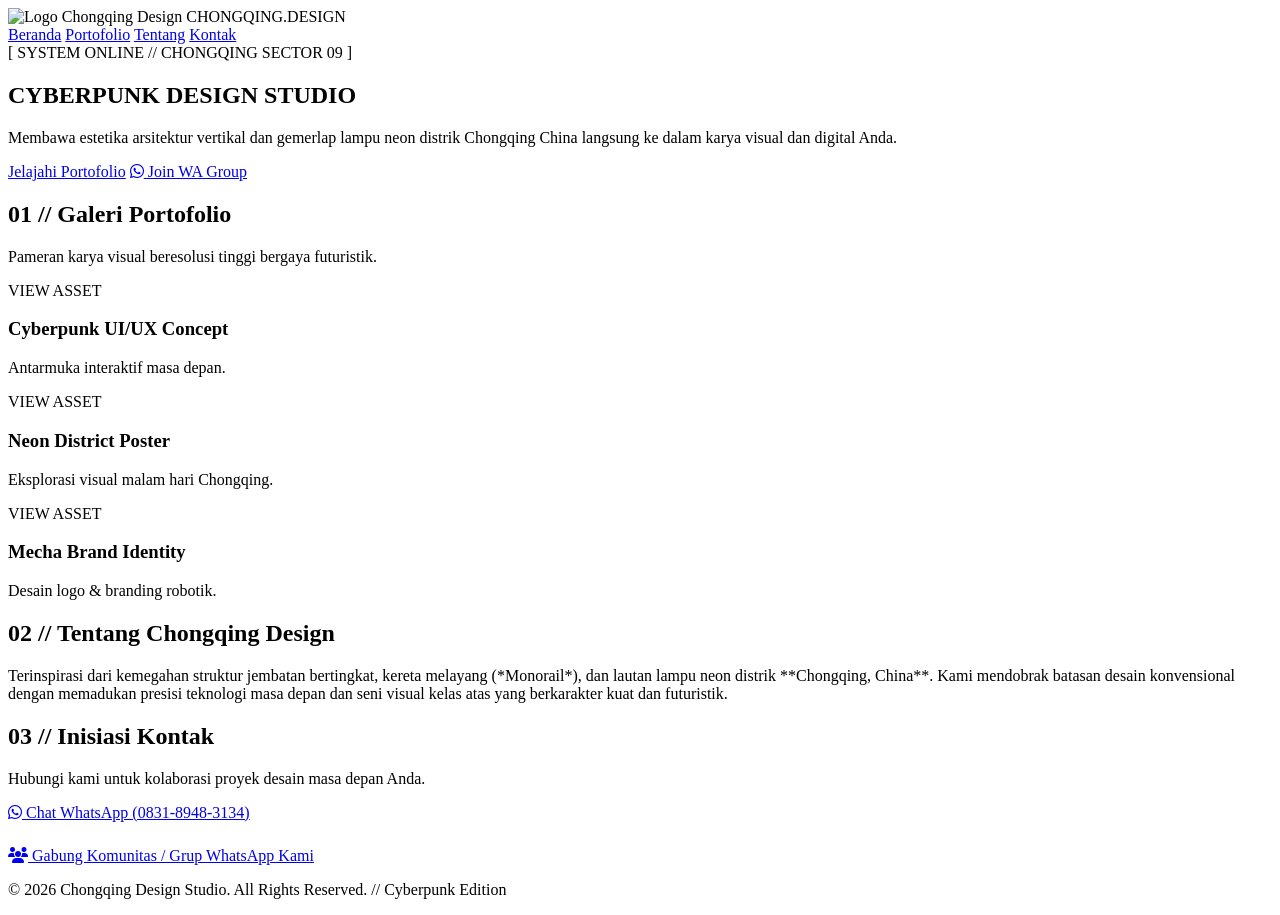
==== index.html @ f09f20fd "Create index.html" ====
<!DOCTYPE html>
<html lang="id">
<head>
    <meta charset="UTF-8">
    <meta name="viewport" content="width=device-width, initial-scale=1.0">
    <title>Chongqing Design - Cyberpunk Studio</title>
    <link rel="stylesheet" href="style.css">
    <link href="https://fonts.googleapis.com/css2?family=Orbitron:wght@400;700;900&family=Rajdhani:wght@500;700&display=swap" rel="stylesheet">
    <link rel="stylesheet" href="https://cdnjs.cloudflare.com/ajax/libs/font-awesome/6.4.0/css/all.min.css">
</head>
<body>

    <!-- Cyberpunk Scanlines & Hologram Grid Overlay -->
    <div class="scanlines"></div>
    <div class="hologram-grid"></div>

    <!-- Neon Header -->
    <header class="cyber-header">
        <div class="logo-container">
            <div class="logo-pulse"></div>
            <img src="assets/logo.png" alt="Logo Chongqing Design" class="logo-img">
            <span class="logo-text">CHONGQING<span class="highlight">.DESIGN</span></span>
        </div>
        <nav class="cyber-nav">
            <a href="#beranda" class="nav-link click-fx">Beranda</a>
            <a href="#portofolio" class="nav-link click-fx">Portofolio</a>
            <a href="#tentang" class="nav-link click-fx">Tentang</a>
            <a href="#kontak" class="nav-link click-fx">Kontak</a>
        </nav>
    </header>

    <!-- Halaman 1: Beranda -->
    <section id="beranda" class="hero-section">
        <div class="hero-glow"></div>
        <div class="hero-content">
            <div class="cyber-badge">[ SYSTEM ONLINE // CHONGQING SECTOR 09 ]</div>
            <h1 class="glitch-title" data-text="CYBERPUNK DESIGN STUDIO">CYBERPUNK DESIGN STUDIO</h1>
            <p>Membawa estetika arsitektur vertikal dan gemerlap lampu neon distrik Chongqing China langsung ke dalam karya visual dan digital Anda.</p>
            <div class="hero-btns">
                <a href="#portofolio" class="cyber-btn click-fx">Jelajahi Portofolio</a>
                <a href="https://chat.whatsapp.com/KTXEj4Gf2yr2Qx97uU7YBW" target="_blank" class="cyber-btn alt click-fx">
                    <i class="fab fa-whatsapp"></i> Join WA Group
                </a>
            </div>
        </div>
    </section>

    <!-- Halaman 2: Portofolio (Tempat Menyimpan Foto Desain) -->
    <section id="portofolio" class="portfolio-section">
        <div class="section-header">
            <h2 class="section-title"><span>01 //</span> Galeri Portofolio</h2>
            <p class="section-subtitle">Pameran karya visual beresolusi tinggi bergaya futuristik.</p>
        </div>
        
        <div class="portfolio-grid">
            <div class="portfolio-card click-fx">
                <div class="card-img" style="background-image: url('assets/portfolio/design1.jpg');">
                    <div class="card-overlay"><span>VIEW ASSET</span></div>
                </div>
                <div class="card-info">
                    <h3>Cyberpunk UI/UX Concept</h3>
                    <p>Antarmuka interaktif masa depan.</p>
                </div>
            </div>
            <div class="portfolio-card click-fx">
                <div class="card-img" style="background-image: url('assets/portfolio/design2.jpg');">
                    <div class="card-overlay"><span>VIEW ASSET</span></div>
                </div>
                <div class="card-info">
                    <h3>Neon District Poster</h3>
                    <p>Eksplorasi visual malam hari Chongqing.</p>
                </div>
            </div>
            <div class="portfolio-card click-fx">
                <div class="card-img" style="background-image: url('assets/portfolio/design3.jpg');">
                    <div class="card-overlay"><span>VIEW ASSET</span></div>
                </div>
                <div class="card-info">
                    <h3>Mecha Brand Identity</h3>
                    <p>Desain logo & branding robotik.</p>
                </div>
            </div>
        </div>
    </section>

    <!-- Halaman 3: Tentang Perusahaan Chongqing -->
    <section id="tentang" class="about-section">
        <div class="about-container">
            <div class="corner-tl"></div><div class="corner-tr"></div>
            <div class="corner-bl"></div><div class="corner-br"></div>
            <h2 class="section-title"><span>02 //</span> Tentang Chongqing Design</h2>
            <p class="about-text">
                Terinspirasi dari kemegahan struktur jembatan bertingkat, kereta melayang (*Monorail*), dan lautan lampu neon distrik **Chongqing, China**. Kami mendobrak batasan desain konvensional dengan memadukan presisi teknologi masa depan dan seni visual kelas atas yang berkarakter kuat dan futuristik.
            </p>
        </div>
    </section>

    <!-- Halaman 4: Kontak, Nomor WA & Link Grup WA -->
    <section id="kontak" class="contact-section">
        <h2 class="section-title"><span>03 //</span> Inisiasi Kontak</h2>
        <p>Hubungi kami untuk kolaborasi proyek desain masa depan Anda.</p>
        
        <div class="contact-box">
            <a href="https://wa.me/6283189483134?text=Halo%20Chongqing%20Design,%20saya%20tertarik%20menggunakan%20jasa%20desain%20Anda." target="_blank" class="wa-main-btn click-fx">
                <i class="fab fa-whatsapp"></i> Chat WhatsApp (0831-8948-3134)
            </a>
            <div style="margin-top: 25px;">
                <a href="https://chat.whatsapp.com/KTXEj4Gf2yr2Qx97uU7YBW" target="_blank" class="wa-group-link click-fx">
                    <i class="fas fa-users"></i> Gabung Komunitas / Grup WhatsApp Kami
                </a>
            </div>
        </div>
    </section>

    <footer>
        <p>&copy; 2026 Chongqing Design Studio. All Rights Reserved. // Cyberpunk Edition</p>
    </footer>

    <script src="script.js"></script>
</body>
</html>
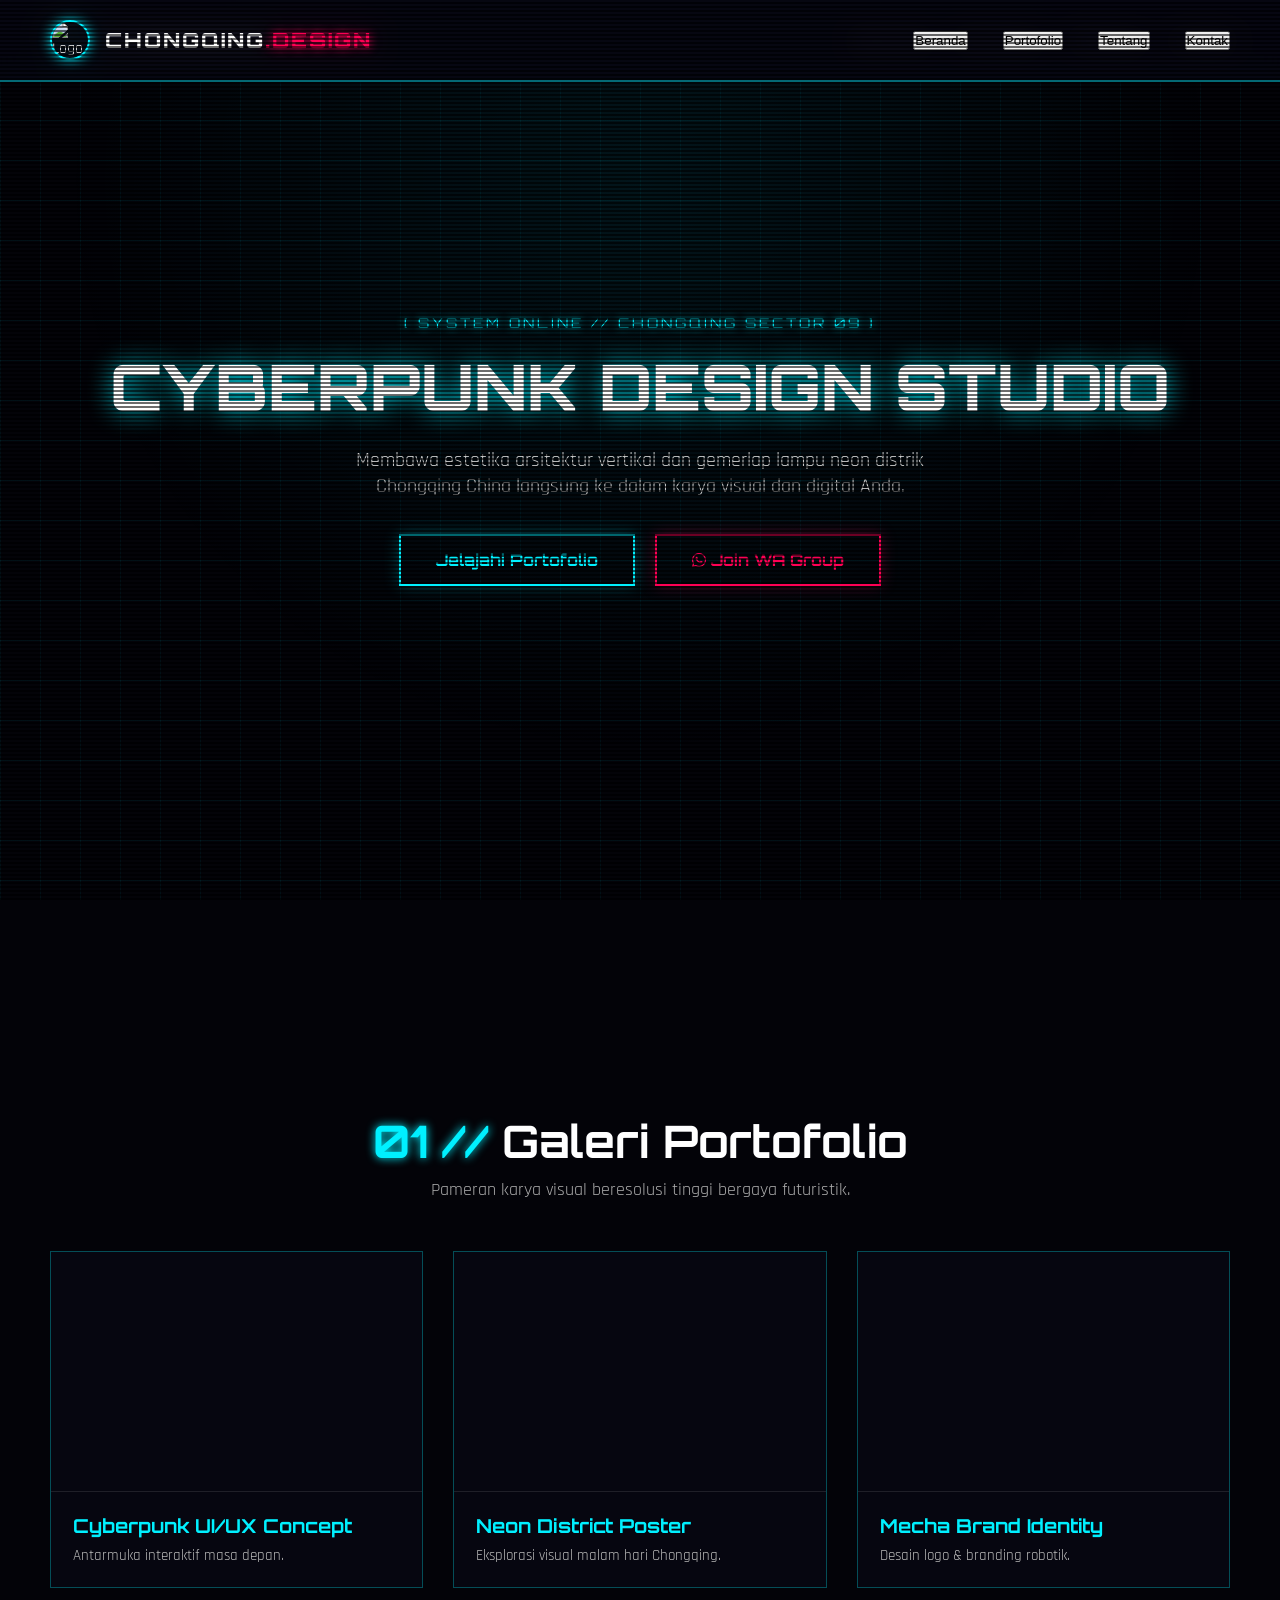
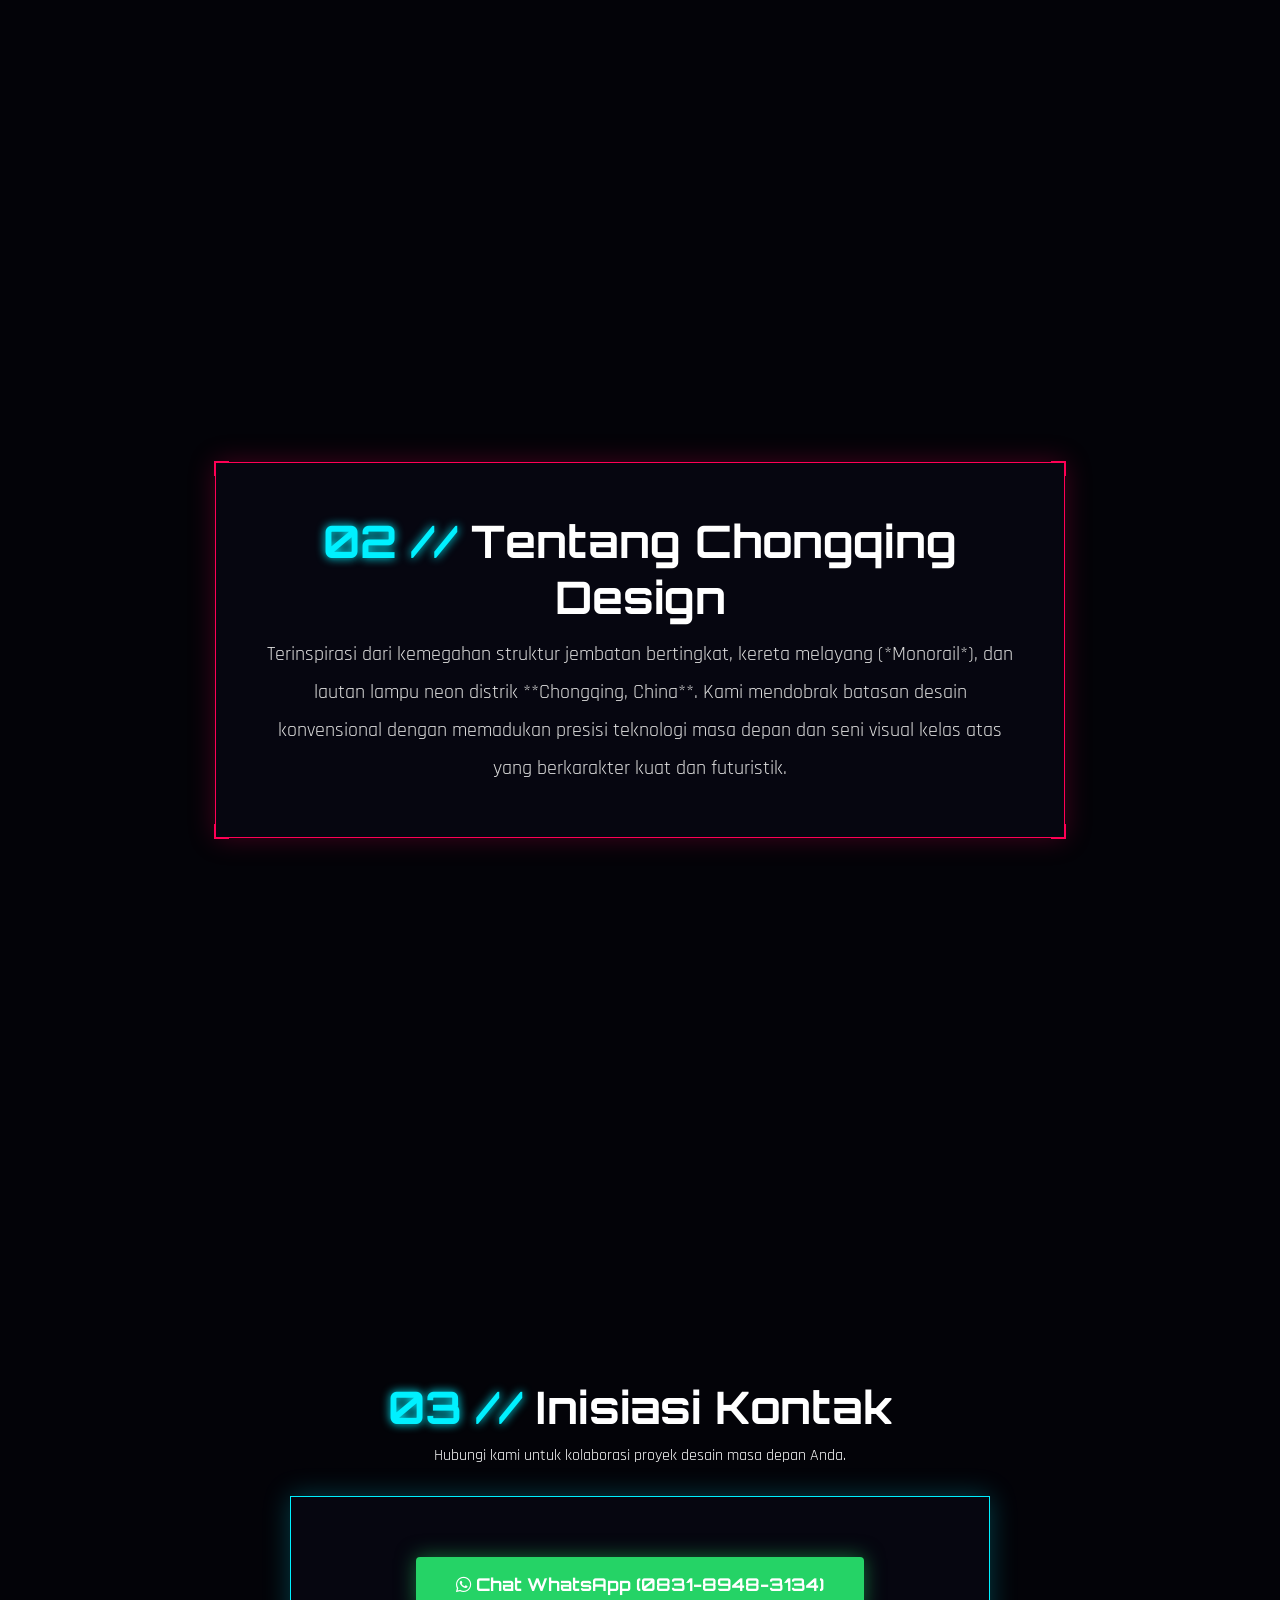
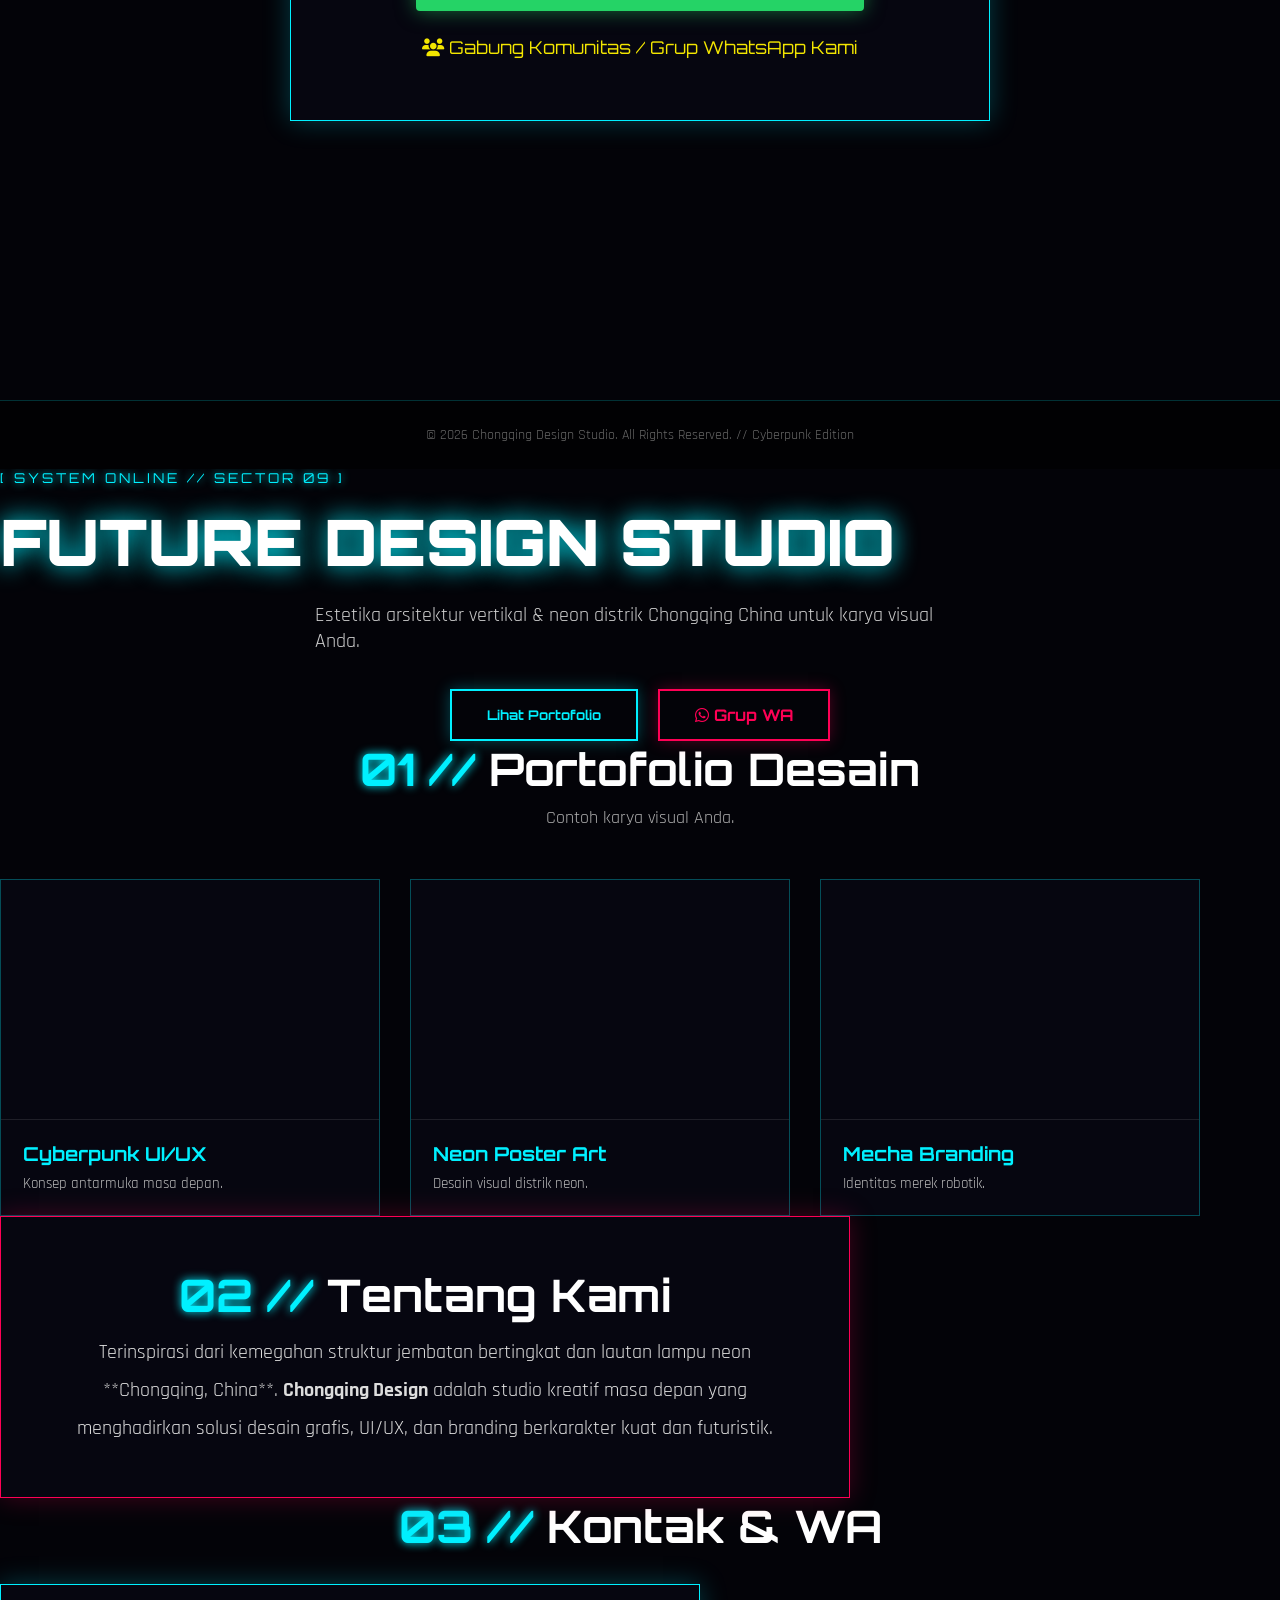
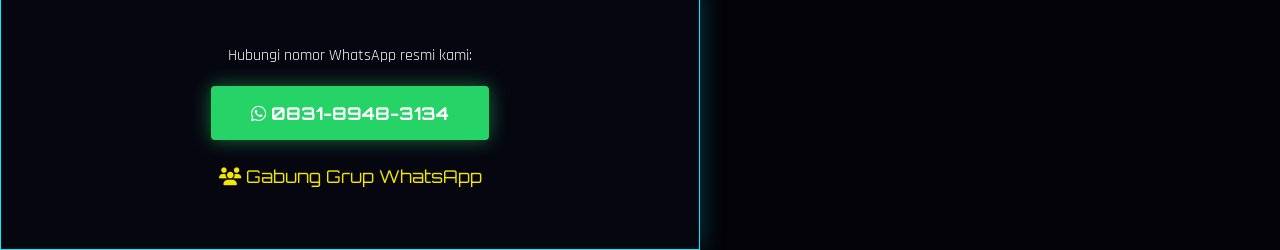
==== commit d98c592a: "Update index.html" ====
--- a/index.html
+++ b/index.html
@@ -119,3 +119,112 @@
     <script src="script.js"></script>
 </body>
 </html>
+
+<!DOCTYPE html>
+<html lang="id">
+<head>
+    <meta charset="UTF-8">
+    <meta name="viewport" content="width=device-width, initial-scale=1.0">
+    <title>Chongqing Design - Cyberpunk Studio</title>
+    <link rel="stylesheet" href="style.css">
+    <link href="https://fonts.googleapis.com/css2?family=Orbitron:wght@400;700;900&family=Rajdhani:wght@500;700&display=swap" rel="stylesheet">
+    <link rel="stylesheet" href="https://cdnjs.cloudflare.com/ajax/libs/font-awesome/6.4.0/css/all.min.css">
+</head>
+<body>
+
+    <div class="scanlines"></div>
+    <div class="hologram-grid"></div>
+
+    <!-- Header Responsif -->
+    <header class="cyber-header">
+        <div class="logo-container">
+            <img src="assets/logo.png" alt="Logo" class="logo-img">
+            <span class="logo-text">CHONGQING<span class="highlight">.DESIGN</span></span>
+        </div>
+        <nav class="cyber-nav">
+            <button onclick="switchPage('beranda')" class="nav-btn click-fx active" id="btn-beranda">Beranda</button>
+            <button onclick="switchPage('portofolio')" class="nav-btn click-fx" id="btn-portofolio">Portofolio</button>
+            <button onclick="switchPage('tentang')" class="nav-btn click-fx" id="btn-tentang">Tentang</button>
+            <button onclick="switchPage('kontak')" class="nav-btn click-fx" id="btn-kontak">Kontak</button>
+        </nav>
+    </header>
+
+    <!-- KUMPULAN HALAMAN TERPISAH -->
+    <main class="main-container">
+
+        <!-- Halaman 1: Beranda -->
+        <section id="beranda" class="page active-page">
+            <div class="hero-content">
+                <div class="cyber-badge">[ SYSTEM ONLINE // SECTOR 09 ]</div>
+                <h1 class="glitch-title">FUTURE DESIGN STUDIO</h1>
+                <p>Estetika arsitektur vertikal & neon distrik Chongqing China untuk karya visual Anda.</p>
+                <div class="hero-btns">
+                    <button onclick="switchPage('portofolio')" class="cyber-btn click-fx">Lihat Portofolio</button>
+                    <a href="https://chat.whatsapp.com/KTXEj4Gf2yr2Qx97uU7YBW" target="_blank" class="cyber-btn alt click-fx">
+                        <i class="fab fa-whatsapp"></i> Grup WA
+                    </a>
+                </div>
+            </div>
+        </section>
+
+        <!-- Halaman 2: Portofolio -->
+        <section id="portofolio" class="page">
+            <h2 class="section-title"><span>01 //</span> Portofolio Desain</h2>
+            <p class="section-subtitle">Contoh karya visual Anda.</p>
+            
+            <div class="portfolio-grid">
+                <div class="portfolio-card click-fx">
+                    <div class="card-img" style="background-image: url('assets/portfolio/design1.jpg');"></div>
+                    <div class="card-info">
+                        <h3>Cyberpunk UI/UX</h3>
+                        <p>Konsep antarmuka masa depan.</p>
+                    </div>
+                </div>
+                <div class="portfolio-card click-fx">
+                    <div class="card-img" style="background-image: url('assets/portfolio/design2.jpg');"></div>
+                    <div class="card-info">
+                        <h3>Neon Poster Art</h3>
+                        <p>Desain visual distrik neon.</p>
+                    </div>
+                </div>
+                <div class="portfolio-card click-fx">
+                    <div class="card-img" style="background-image: url('assets/portfolio/design3.jpg');"></div>
+                    <div class="card-info">
+                        <h3>Mecha Branding</h3>
+                        <p>Identitas merek robotik.</p>
+                    </div>
+                </div>
+            </div>
+        </section>
+
+        <!-- Halaman 3: Tentang Perusahaan -->
+        <section id="tentang" class="page">
+            <div class="about-container">
+                <h2 class="section-title"><span>02 //</span> Tentang Kami</h2>
+                <p class="about-text">
+                    Terinspirasi dari kemegahan struktur jembatan bertingkat dan lautan lampu neon **Chongqing, China**. <strong>Chongqing Design</strong> adalah studio kreatif masa depan yang menghadirkan solusi desain grafis, UI/UX, dan branding berkarakter kuat dan futuristik.
+                </p>
+            </div>
+        </section>
+
+        <!-- Halaman 4: Kontak & WhatsApp -->
+        <section id="kontak" class="page">
+            <h2 class="section-title"><span>03 //</span> Kontak & WA</h2>
+            <div class="contact-box">
+                <p style="margin-bottom: 20px;">Hubungi nomor WhatsApp resmi kami:</p>
+                <a href="https://wa.me/6283189483134?text=Halo%20Chongqing%20Design,%20saya%20tertarik%20menggunakan%20jasa%20Anda." target="_blank" class="wa-main-btn click-fx">
+                    <i class="fab fa-whatsapp"></i> 0831-8948-3134
+                </a>
+                <div style="margin-top: 25px;">
+                    <a href="https://chat.whatsapp.com/KTXEj4Gf2yr2Qx97uU7YBW" target="_blank" class="wa-group-link click-fx">
+                        <i class="fas fa-users"></i> Gabung Grup WhatsApp
+                    </a>
+                </div>
+            </div>
+        </section>
+
+    </main>
+
+    <script src="script.js"></script>
+</body>
+</html>
--- a/style.css
+++ b/style.css
@@ -0,0 +1,418 @@
+@import url('https://fonts.googleapis.com/css2?family=Orbitron:wght@400;700;900&family=Rajdhani:wght@500;700&display=swap');
+
+:root {
+    --bg-dark: #030308;
+    --neon-cyan: #00f0ff;
+    --neon-pink: #ff0055;
+    --neon-yellow: #f3e600;
+    --glass: rgba(8, 8, 18, 0.85);
+}
+
+* {
+    margin: 0;
+    padding: 0;
+    box-sizing: border-box;
+    scroll-behavior: smooth;
+}
+
+body {
+    background-color: var(--bg-dark);
+    /* Background Kota Chongqing China Malam Hari (High Quality Neon City) */
+    background-image: 
+        linear-gradient(rgba(3, 3, 8, 0.82), rgba(3, 3, 8, 0.95)), 
+        url('https://images.unsplash.com/photo-1508873696983-2df5c92091c7?auto=format&fit=crop&w=1920&q=80');
+    background-size: cover;
+    background-attachment: fixed;
+    background-position: center;
+    color: #ffffff;
+    font-family: 'Rajdhani', sans-serif;
+    overflow-x: hidden;
+}
+
+body::before {
+    content: '';
+    position: fixed;
+    top: 0; left: 0; width: 100%; height: 100%;
+    background: radial-gradient(circle at 50% 20%, rgba(0, 240, 255, 0.08) 0%, transparent 60%);
+    pointer-events: none;
+    z-index: 1;
+}
+
+/* Scanlines & Hologram Grid */
+.scanlines {
+    position: fixed;
+    top: 0; left: 0; width: 100%; height: 100%;
+    background: linear-gradient(rgba(18, 16, 16, 0) 50%, rgba(0, 0, 0, 0.35) 50%);
+    background-size: 100% 4px;
+    z-index: 999;
+    pointer-events: none;
+}
+
+.hologram-grid {
+    position: fixed;
+    top: 0; left: 0; width: 100%; height: 100%;
+    background-image: linear-gradient(rgba(0, 240, 255, 0.03) 1px, transparent 1px),
+                      linear-gradient(90deg, rgba(0, 240, 255, 0.03) 1px, transparent 1px);
+    background-size: 40px 40px;
+    z-index: 2;
+    pointer-events: none;
+}
+
+/* Header & Navigasi */
+.cyber-header {
+    position: fixed;
+    top: 0; width: 100%;
+    display: flex;
+    justify-content: space-between;
+    align-items: center;
+    padding: 20px 50px;
+    background: var(--glass);
+    backdrop-filter: blur(12px);
+    border-bottom: 2px solid rgba(0, 240, 255, 0.4);
+    z-index: 100;
+}
+
+.logo-container {
+    display: flex;
+    align-items: center;
+    gap: 15px;
+    position: relative;
+}
+
+.logo-pulse {
+    position: absolute;
+    width: 45px; height: 45px;
+    border-radius: 50%;
+    border: 2px solid var(--neon-cyan);
+    animation: pulseGlow 2s infinite;
+}
+
+.logo-img {
+    width: 40px;
+    height: 40px;
+    border-radius: 50%;
+    border: 2px solid var(--neon-cyan);
+    box-shadow: 0 0 12px var(--neon-cyan);
+    z-index: 2;
+}
+
+.logo-text {
+    font-family: 'Orbitron', sans-serif;
+    font-size: 1.3rem;
+    font-weight: 900;
+    letter-spacing: 2px;
+}
+
+.highlight {
+    color: var(--neon-pink);
+    text-shadow: 0 0 10px var(--neon-pink);
+}
+
+.cyber-nav {
+    display: flex;
+    gap: 35px;
+}
+
+.nav-link {
+    color: #fff;
+    text-decoration: none;
+    font-family: 'Orbitron', sans-serif;
+    font-size: 0.9rem;
+    position: relative;
+    transition: 0.3s;
+}
+
+.nav-link::after {
+    content: '';
+    position: absolute;
+    bottom: -5px; left: 0; width: 0; height: 2px;
+    background: var(--neon-cyan);
+    transition: width 0.3s;
+}
+
+.nav-link:hover {
+    color: var(--neon-cyan);
+    text-shadow: 0 0 10px var(--neon-cyan);
+}
+
+.nav-link:hover::after {
+    width: 100%;
+}
+
+/* Hero Section (Beranda) */
+.hero-section {
+    height: 100vh;
+    display: flex;
+    align-items: center;
+    justify-content: center;
+    text-align: center;
+    padding: 0 20px;
+    position: relative;
+    z-index: 5;
+}
+
+.cyber-badge {
+    font-family: 'Orbitron', sans-serif;
+    color: var(--neon-cyan);
+    font-size: 0.85rem;
+    letter-spacing: 3px;
+    margin-bottom: 15px;
+    text-shadow: 0 0 8px var(--neon-cyan);
+}
+
+.glitch-title {
+    font-family: 'Orbitron', sans-serif;
+    font-size: 4rem;
+    font-weight: 900;
+    margin-bottom: 20px;
+    color: #fff;
+    text-shadow: 0 0 25px var(--neon-cyan);
+    animation: titleFloat 4s ease-in-out infinite alternate;
+}
+
+.hero-content p {
+    font-size: 1.25rem;
+    margin-bottom: 35px;
+    color: #ccc;
+    max-width: 650px;
+    margin-left: auto;
+    margin-right: auto;
+}
+
+.hero-btns {
+    display: flex;
+    gap: 20px;
+    justify-content: center;
+}
+
+.cyber-btn {
+    padding: 14px 35px;
+    background: transparent;
+    border: 2px solid var(--neon-cyan);
+    color: var(--neon-cyan);
+    font-family: 'Orbitron', sans-serif;
+    font-weight: bold;
+    text-decoration: none;
+    box-shadow: 0 0 15px rgba(0, 240, 255, 0.3);
+    transition: 0.4s;
+    position: relative;
+    overflow: hidden;
+}
+
+.cyber-btn:hover {
+    background: var(--neon-cyan);
+    color: var(--bg-dark);
+    box-shadow: 0 0 25px var(--neon-cyan), 0 0 50px var(--neon-cyan);
+    transform: translateY(-3px);
+}
+
+.cyber-btn.alt {
+    border-color: var(--neon-pink);
+    color: var(--neon-pink);
+    box-shadow: 0 0 15px rgba(255, 0, 85, 0.3);
+}
+
+.cyber-btn.alt:hover {
+    background: var(--neon-pink);
+    color: #fff;
+    box-shadow: 0 0 25px var(--neon-pink), 0 0 50px var(--neon-pink);
+}
+
+/* Sections General */
+.portfolio-section, .about-section, .contact-section {
+    padding: 120px 50px;
+    min-height: 100vh;
+    display: flex;
+    flex-direction: column;
+    justify-content: center;
+    align-items: center;
+    position: relative;
+    z-index: 5;
+}
+
+.section-title {
+    font-family: 'Orbitron', sans-serif;
+    font-size: 2.8rem;
+    margin-bottom: 10px;
+    text-align: center;
+}
+
+.section-title span {
+    color: var(--neon-cyan);
+    text-shadow: 0 0 10px var(--neon-cyan);
+}
+
+.section-subtitle {
+    color: #aaa;
+    margin-bottom: 50px;
+    text-align: center;
+    font-size: 1.1rem;
+}
+
+/* Portfolio Grid */
+.portfolio-grid {
+    display: grid;
+    grid-template-columns: repeat(auto-fit, minmax(320px, 1fr));
+    gap: 30px;
+    width: 100%;
+    max-width: 1200px;
+}
+
+.portfolio-card {
+    background: var(--glass);
+    border: 1px solid rgba(0, 240, 255, 0.3);
+    overflow: hidden;
+    transition: 0.4s;
+    cursor: pointer;
+    position: relative;
+}
+
+.portfolio-card:hover {
+    border-color: var(--neon-cyan);
+    box-shadow: 0 0 25px rgba(0, 240, 255, 0.5);
+    transform: translateY(-8px);
+}
+
+.card-img {
+    height: 240px;
+    background-size: cover;
+    background-position: center;
+    border-bottom: 1px solid rgba(255, 255, 255, 0.1);
+    position: relative;
+}
+
+.card-overlay {
+    position: absolute;
+    top: 0; left: 0; width: 100%; height: 100%;
+    background: rgba(0, 240, 255, 0.2);
+    display: flex;
+    align-items: center;
+    justify-content: center;
+    opacity: 0;
+    transition: 0.3s;
+}
+
+.card-overlay span {
+    font-family: 'Orbitron', sans-serif;
+    background: var(--bg-dark);
+    color: var(--neon-cyan);
+    padding: 8px 16px;
+    border: 1px solid var(--neon-cyan);
+    font-weight: bold;
+    letter-spacing: 1px;
+}
+
+.portfolio-card:hover .card-overlay {
+    opacity: 1;
+}
+
+.card-info {
+    padding: 22px;
+}
+
+.card-info h3 {
+    font-family: 'Orbitron', sans-serif;
+    margin-bottom: 8px;
+    color: var(--neon-cyan);
+    font-size: 1.2rem;
+}
+
+.card-info p {
+    color: #bbb;
+    font-size: 0.95rem;
+}
+
+/* About Section */
+.about-container {
+    max-width: 850px;
+    text-align: center;
+    background: var(--glass);
+    padding: 50px;
+    border: 1px solid var(--neon-pink);
+    box-shadow: 0 0 25px rgba(255, 0, 85, 0.25);
+    position: relative;
+}
+
+.corner-tl, .corner-tr, .corner-bl, .corner-br {
+    position: absolute;
+    width: 15px; height: 15px;
+    border-color: var(--neon-pink);
+    border-style: solid;
+}
+.corner-tl { top: -2px; left: -2px; border-width: 2px 0 0 2px; }
+.corner-tr { top: -2px; right: -2px; border-width: 2px 2px 0 0; }
+.corner-bl { bottom: -2px; left: -2px; border-width: 0 0 2px 2px; }
+.corner-br { bottom: -2px; right: -2px; border-width: 0 2px 2px 0; }
+
+.about-text {
+    font-size: 1.25rem;
+    line-height: 1.9;
+    color: #ddd;
+}
+
+/* Contact Section */
+.contact-box {
+    text-align: center;
+    background: var(--glass);
+    padding: 60px;
+    border: 1px solid var(--neon-cyan);
+    box-shadow: 0 0 25px rgba(0, 240, 255, 0.25);
+    margin-top: 30px;
+    width: 100%;
+    max-width: 700px;
+}
+
+.wa-main-btn {
+    display: inline-block;
+    padding: 16px 40px;
+    background: #25d366;
+    color: #fff;
+    font-family: 'Orbitron', sans-serif;
+    font-weight: bold;
+    text-decoration: none;
+    border-radius: 4px;
+    box-shadow: 0 0 20px rgba(37, 211, 102, 0.5);
+    transition: 0.3s;
+    font-size: 1.1rem;
+}
+
+.wa-main-btn:hover {
+    background: #1ebe5d;
+    box-shadow: 0 0 35px #25d366;
+    transform: scale(1.06);
+}
+
+.wa-group-link {
+    color: var(--neon-yellow);
+    text-decoration: none;
+    font-size: 1.1rem;
+    font-family: 'Orbitron', sans-serif;
+    transition: 0.3s;
+}
+
+.wa-group-link:hover {
+    text-shadow: 0 0 12px var(--neon-yellow);
+    color: #fff;
+}
+
+footer {
+    text-align: center;
+    padding: 25px;
+    background: #010103;
+    border-top: 1px solid rgba(0, 240, 255, 0.2);
+    color: #666;
+    font-size: 0.9rem;
+    position: relative;
+    z-index: 5;
+}
+
+/* Keyframe Animations */
+@keyframes pulseGlow {
+    0% { transform: scale(1); opacity: 1; }
+    100% { transform: scale(1.4); opacity: 0; }
+}
+
+@keyframes titleFloat {
+    0% { transform: translateY(0); }
+    100% { transform: translateY(-8px); }
+}
--- a/style.css
+++ b/style.css
@@ -0,0 +1,418 @@
+@import url('https://fonts.googleapis.com/css2?family=Orbitron:wght@400;700;900&family=Rajdhani:wght@500;700&display=swap');
+
+:root {
+    --bg-dark: #030308;
+    --neon-cyan: #00f0ff;
+    --neon-pink: #ff0055;
+    --neon-yellow: #f3e600;
+    --glass: rgba(8, 8, 18, 0.85);
+}
+
+* {
+    margin: 0;
+    padding: 0;
+    box-sizing: border-box;
+    scroll-behavior: smooth;
+}
+
+body {
+    background-color: var(--bg-dark);
+    /* Background Kota Chongqing China Malam Hari (High Quality Neon City) */
+    background-image: 
+        linear-gradient(rgba(3, 3, 8, 0.82), rgba(3, 3, 8, 0.95)), 
+        url('https://images.unsplash.com/photo-1508873696983-2df5c92091c7?auto=format&fit=crop&w=1920&q=80');
+    background-size: cover;
+    background-attachment: fixed;
+    background-position: center;
+    color: #ffffff;
+    font-family: 'Rajdhani', sans-serif;
+    overflow-x: hidden;
+}
+
+body::before {
+    content: '';
+    position: fixed;
+    top: 0; left: 0; width: 100%; height: 100%;
+    background: radial-gradient(circle at 50% 20%, rgba(0, 240, 255, 0.08) 0%, transparent 60%);
+    pointer-events: none;
+    z-index: 1;
+}
+
+/* Scanlines & Hologram Grid */
+.scanlines {
+    position: fixed;
+    top: 0; left: 0; width: 100%; height: 100%;
+    background: linear-gradient(rgba(18, 16, 16, 0) 50%, rgba(0, 0, 0, 0.35) 50%);
+    background-size: 100% 4px;
+    z-index: 999;
+    pointer-events: none;
+}
+
+.hologram-grid {
+    position: fixed;
+    top: 0; left: 0; width: 100%; height: 100%;
+    background-image: linear-gradient(rgba(0, 240, 255, 0.03) 1px, transparent 1px),
+                      linear-gradient(90deg, rgba(0, 240, 255, 0.03) 1px, transparent 1px);
+    background-size: 40px 40px;
+    z-index: 2;
+    pointer-events: none;
+}
+
+/* Header & Navigasi */
+.cyber-header {
+    position: fixed;
+    top: 0; width: 100%;
+    display: flex;
+    justify-content: space-between;
+    align-items: center;
+    padding: 20px 50px;
+    background: var(--glass);
+    backdrop-filter: blur(12px);
+    border-bottom: 2px solid rgba(0, 240, 255, 0.4);
+    z-index: 100;
+}
+
+.logo-container {
+    display: flex;
+    align-items: center;
+    gap: 15px;
+    position: relative;
+}
+
+.logo-pulse {
+    position: absolute;
+    width: 45px; height: 45px;
+    border-radius: 50%;
+    border: 2px solid var(--neon-cyan);
+    animation: pulseGlow 2s infinite;
+}
+
+.logo-img {
+    width: 40px;
+    height: 40px;
+    border-radius: 50%;
+    border: 2px solid var(--neon-cyan);
+    box-shadow: 0 0 12px var(--neon-cyan);
+    z-index: 2;
+}
+
+.logo-text {
+    font-family: 'Orbitron', sans-serif;
+    font-size: 1.3rem;
+    font-weight: 900;
+    letter-spacing: 2px;
+}
+
+.highlight {
+    color: var(--neon-pink);
+    text-shadow: 0 0 10px var(--neon-pink);
+}
+
+.cyber-nav {
+    display: flex;
+    gap: 35px;
+}
+
+.nav-link {
+    color: #fff;
+    text-decoration: none;
+    font-family: 'Orbitron', sans-serif;
+    font-size: 0.9rem;
+    position: relative;
+    transition: 0.3s;
+}
+
+.nav-link::after {
+    content: '';
+    position: absolute;
+    bottom: -5px; left: 0; width: 0; height: 2px;
+    background: var(--neon-cyan);
+    transition: width 0.3s;
+}
+
+.nav-link:hover {
+    color: var(--neon-cyan);
+    text-shadow: 0 0 10px var(--neon-cyan);
+}
+
+.nav-link:hover::after {
+    width: 100%;
+}
+
+/* Hero Section (Beranda) */
+.hero-section {
+    height: 100vh;
+    display: flex;
+    align-items: center;
+    justify-content: center;
+    text-align: center;
+    padding: 0 20px;
+    position: relative;
+    z-index: 5;
+}
+
+.cyber-badge {
+    font-family: 'Orbitron', sans-serif;
+    color: var(--neon-cyan);
+    font-size: 0.85rem;
+    letter-spacing: 3px;
+    margin-bottom: 15px;
+    text-shadow: 0 0 8px var(--neon-cyan);
+}
+
+.glitch-title {
+    font-family: 'Orbitron', sans-serif;
+    font-size: 4rem;
+    font-weight: 900;
+    margin-bottom: 20px;
+    color: #fff;
+    text-shadow: 0 0 25px var(--neon-cyan);
+    animation: titleFloat 4s ease-in-out infinite alternate;
+}
+
+.hero-content p {
+    font-size: 1.25rem;
+    margin-bottom: 35px;
+    color: #ccc;
+    max-width: 650px;
+    margin-left: auto;
+    margin-right: auto;
+}
+
+.hero-btns {
+    display: flex;
+    gap: 20px;
+    justify-content: center;
+}
+
+.cyber-btn {
+    padding: 14px 35px;
+    background: transparent;
+    border: 2px solid var(--neon-cyan);
+    color: var(--neon-cyan);
+    font-family: 'Orbitron', sans-serif;
+    font-weight: bold;
+    text-decoration: none;
+    box-shadow: 0 0 15px rgba(0, 240, 255, 0.3);
+    transition: 0.4s;
+    position: relative;
+    overflow: hidden;
+}
+
+.cyber-btn:hover {
+    background: var(--neon-cyan);
+    color: var(--bg-dark);
+    box-shadow: 0 0 25px var(--neon-cyan), 0 0 50px var(--neon-cyan);
+    transform: translateY(-3px);
+}
+
+.cyber-btn.alt {
+    border-color: var(--neon-pink);
+    color: var(--neon-pink);
+    box-shadow: 0 0 15px rgba(255, 0, 85, 0.3);
+}
+
+.cyber-btn.alt:hover {
+    background: var(--neon-pink);
+    color: #fff;
+    box-shadow: 0 0 25px var(--neon-pink), 0 0 50px var(--neon-pink);
+}
+
+/* Sections General */
+.portfolio-section, .about-section, .contact-section {
+    padding: 120px 50px;
+    min-height: 100vh;
+    display: flex;
+    flex-direction: column;
+    justify-content: center;
+    align-items: center;
+    position: relative;
+    z-index: 5;
+}
+
+.section-title {
+    font-family: 'Orbitron', sans-serif;
+    font-size: 2.8rem;
+    margin-bottom: 10px;
+    text-align: center;
+}
+
+.section-title span {
+    color: var(--neon-cyan);
+    text-shadow: 0 0 10px var(--neon-cyan);
+}
+
+.section-subtitle {
+    color: #aaa;
+    margin-bottom: 50px;
+    text-align: center;
+    font-size: 1.1rem;
+}
+
+/* Portfolio Grid */
+.portfolio-grid {
+    display: grid;
+    grid-template-columns: repeat(auto-fit, minmax(320px, 1fr));
+    gap: 30px;
+    width: 100%;
+    max-width: 1200px;
+}
+
+.portfolio-card {
+    background: var(--glass);
+    border: 1px solid rgba(0, 240, 255, 0.3);
+    overflow: hidden;
+    transition: 0.4s;
+    cursor: pointer;
+    position: relative;
+}
+
+.portfolio-card:hover {
+    border-color: var(--neon-cyan);
+    box-shadow: 0 0 25px rgba(0, 240, 255, 0.5);
+    transform: translateY(-8px);
+}
+
+.card-img {
+    height: 240px;
+    background-size: cover;
+    background-position: center;
+    border-bottom: 1px solid rgba(255, 255, 255, 0.1);
+    position: relative;
+}
+
+.card-overlay {
+    position: absolute;
+    top: 0; left: 0; width: 100%; height: 100%;
+    background: rgba(0, 240, 255, 0.2);
+    display: flex;
+    align-items: center;
+    justify-content: center;
+    opacity: 0;
+    transition: 0.3s;
+}
+
+.card-overlay span {
+    font-family: 'Orbitron', sans-serif;
+    background: var(--bg-dark);
+    color: var(--neon-cyan);
+    padding: 8px 16px;
+    border: 1px solid var(--neon-cyan);
+    font-weight: bold;
+    letter-spacing: 1px;
+}
+
+.portfolio-card:hover .card-overlay {
+    opacity: 1;
+}
+
+.card-info {
+    padding: 22px;
+}
+
+.card-info h3 {
+    font-family: 'Orbitron', sans-serif;
+    margin-bottom: 8px;
+    color: var(--neon-cyan);
+    font-size: 1.2rem;
+}
+
+.card-info p {
+    color: #bbb;
+    font-size: 0.95rem;
+}
+
+/* About Section */
+.about-container {
+    max-width: 850px;
+    text-align: center;
+    background: var(--glass);
+    padding: 50px;
+    border: 1px solid var(--neon-pink);
+    box-shadow: 0 0 25px rgba(255, 0, 85, 0.25);
+    position: relative;
+}
+
+.corner-tl, .corner-tr, .corner-bl, .corner-br {
+    position: absolute;
+    width: 15px; height: 15px;
+    border-color: var(--neon-pink);
+    border-style: solid;
+}
+.corner-tl { top: -2px; left: -2px; border-width: 2px 0 0 2px; }
+.corner-tr { top: -2px; right: -2px; border-width: 2px 2px 0 0; }
+.corner-bl { bottom: -2px; left: -2px; border-width: 0 0 2px 2px; }
+.corner-br { bottom: -2px; right: -2px; border-width: 0 2px 2px 0; }
+
+.about-text {
+    font-size: 1.25rem;
+    line-height: 1.9;
+    color: #ddd;
+}
+
+/* Contact Section */
+.contact-box {
+    text-align: center;
+    background: var(--glass);
+    padding: 60px;
+    border: 1px solid var(--neon-cyan);
+    box-shadow: 0 0 25px rgba(0, 240, 255, 0.25);
+    margin-top: 30px;
+    width: 100%;
+    max-width: 700px;
+}
+
+.wa-main-btn {
+    display: inline-block;
+    padding: 16px 40px;
+    background: #25d366;
+    color: #fff;
+    font-family: 'Orbitron', sans-serif;
+    font-weight: bold;
+    text-decoration: none;
+    border-radius: 4px;
+    box-shadow: 0 0 20px rgba(37, 211, 102, 0.5);
+    transition: 0.3s;
+    font-size: 1.1rem;
+}
+
+.wa-main-btn:hover {
+    background: #1ebe5d;
+    box-shadow: 0 0 35px #25d366;
+    transform: scale(1.06);
+}
+
+.wa-group-link {
+    color: var(--neon-yellow);
+    text-decoration: none;
+    font-size: 1.1rem;
+    font-family: 'Orbitron', sans-serif;
+    transition: 0.3s;
+}
+
+.wa-group-link:hover {
+    text-shadow: 0 0 12px var(--neon-yellow);
+    color: #fff;
+}
+
+footer {
+    text-align: center;
+    padding: 25px;
+    background: #010103;
+    border-top: 1px solid rgba(0, 240, 255, 0.2);
+    color: #666;
+    font-size: 0.9rem;
+    position: relative;
+    z-index: 5;
+}
+
+/* Keyframe Animations */
+@keyframes pulseGlow {
+    0% { transform: scale(1); opacity: 1; }
+    100% { transform: scale(1.4); opacity: 0; }
+}
+
+@keyframes titleFloat {
+    0% { transform: translateY(0); }
+    100% { transform: translateY(-8px); }
+}
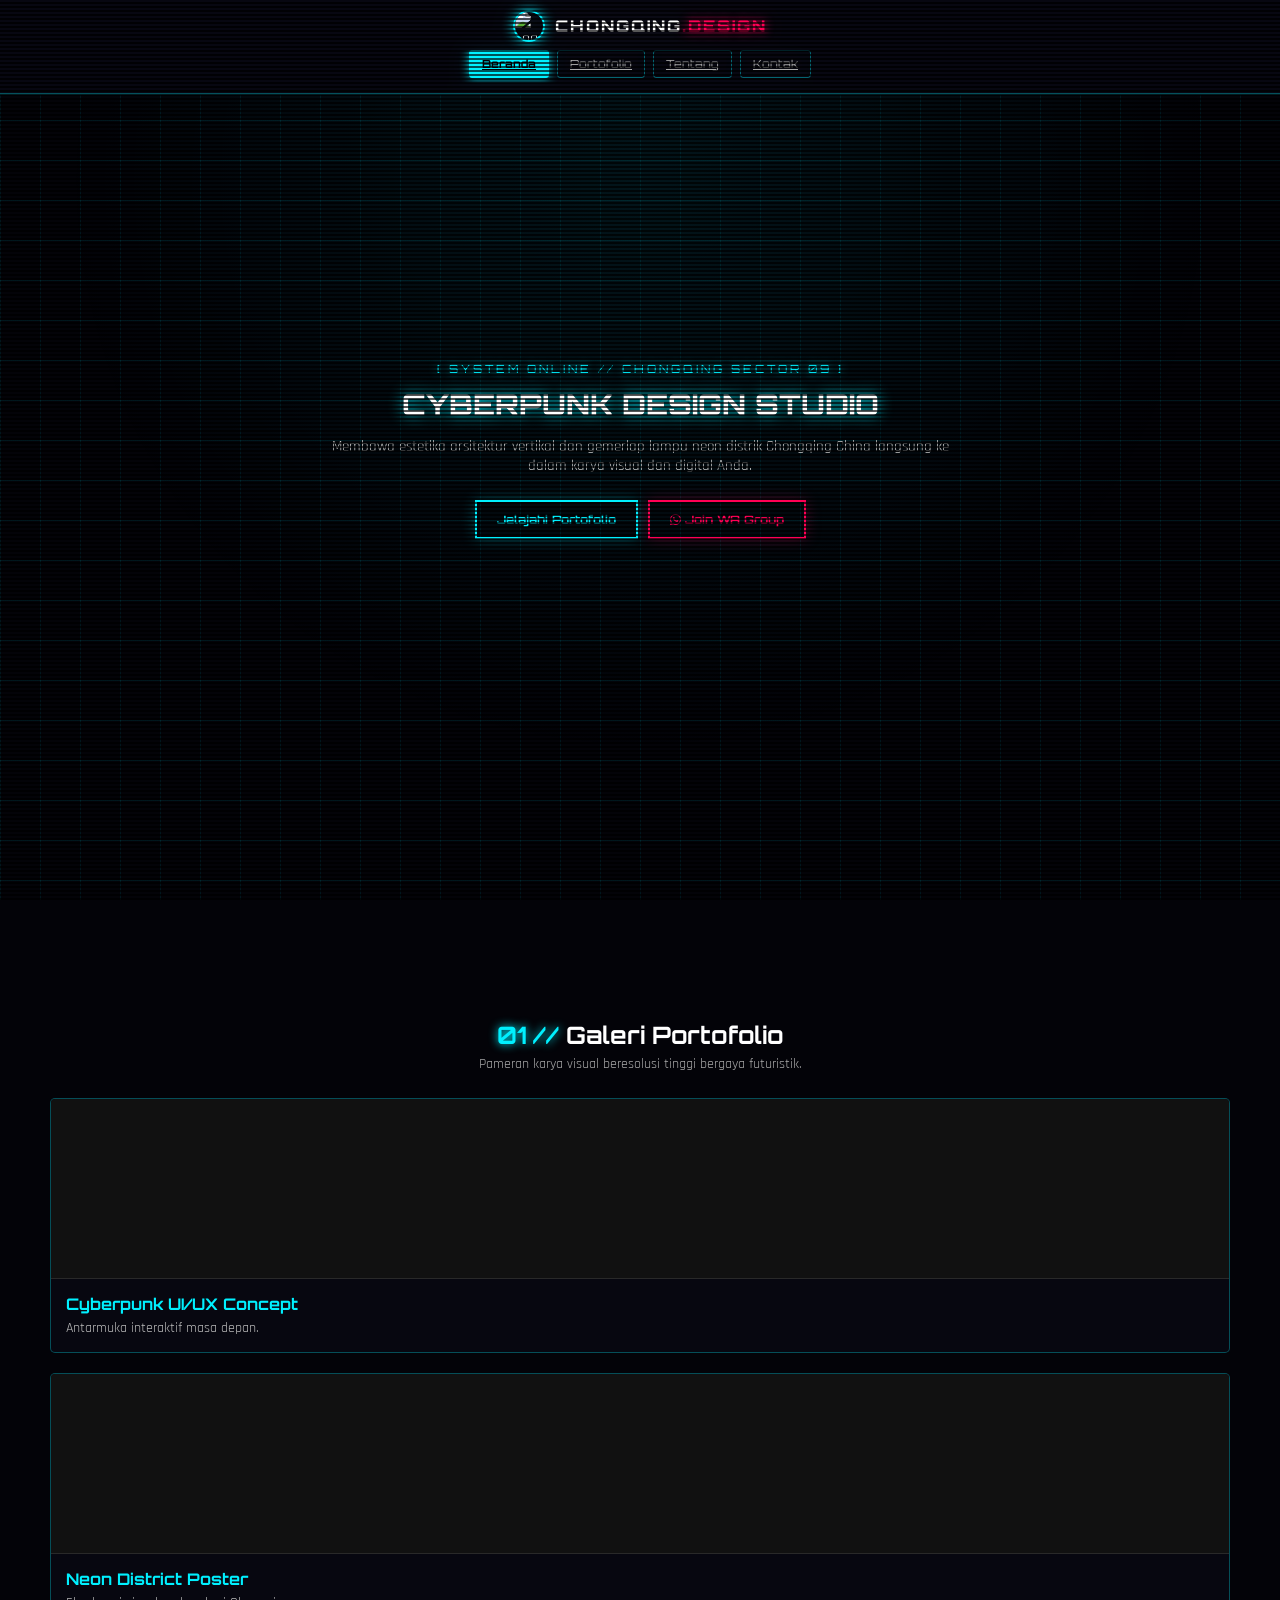
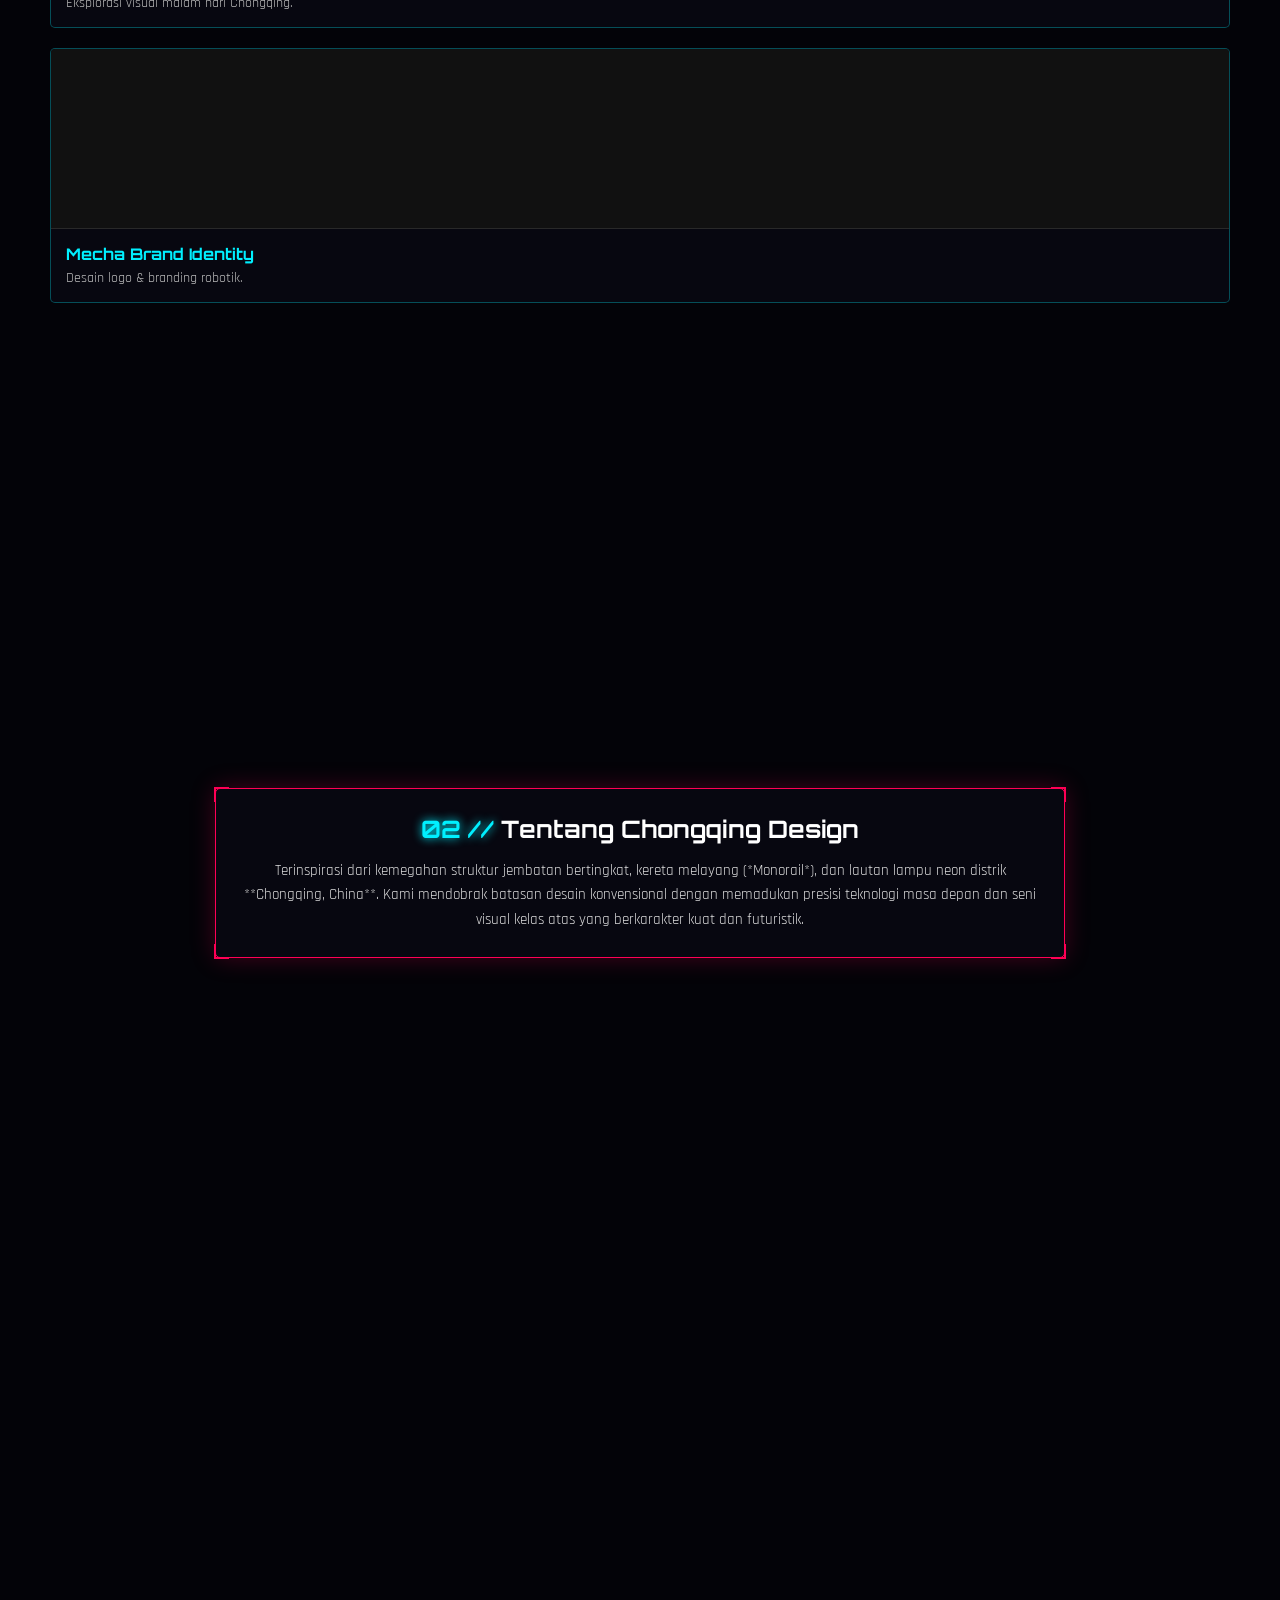
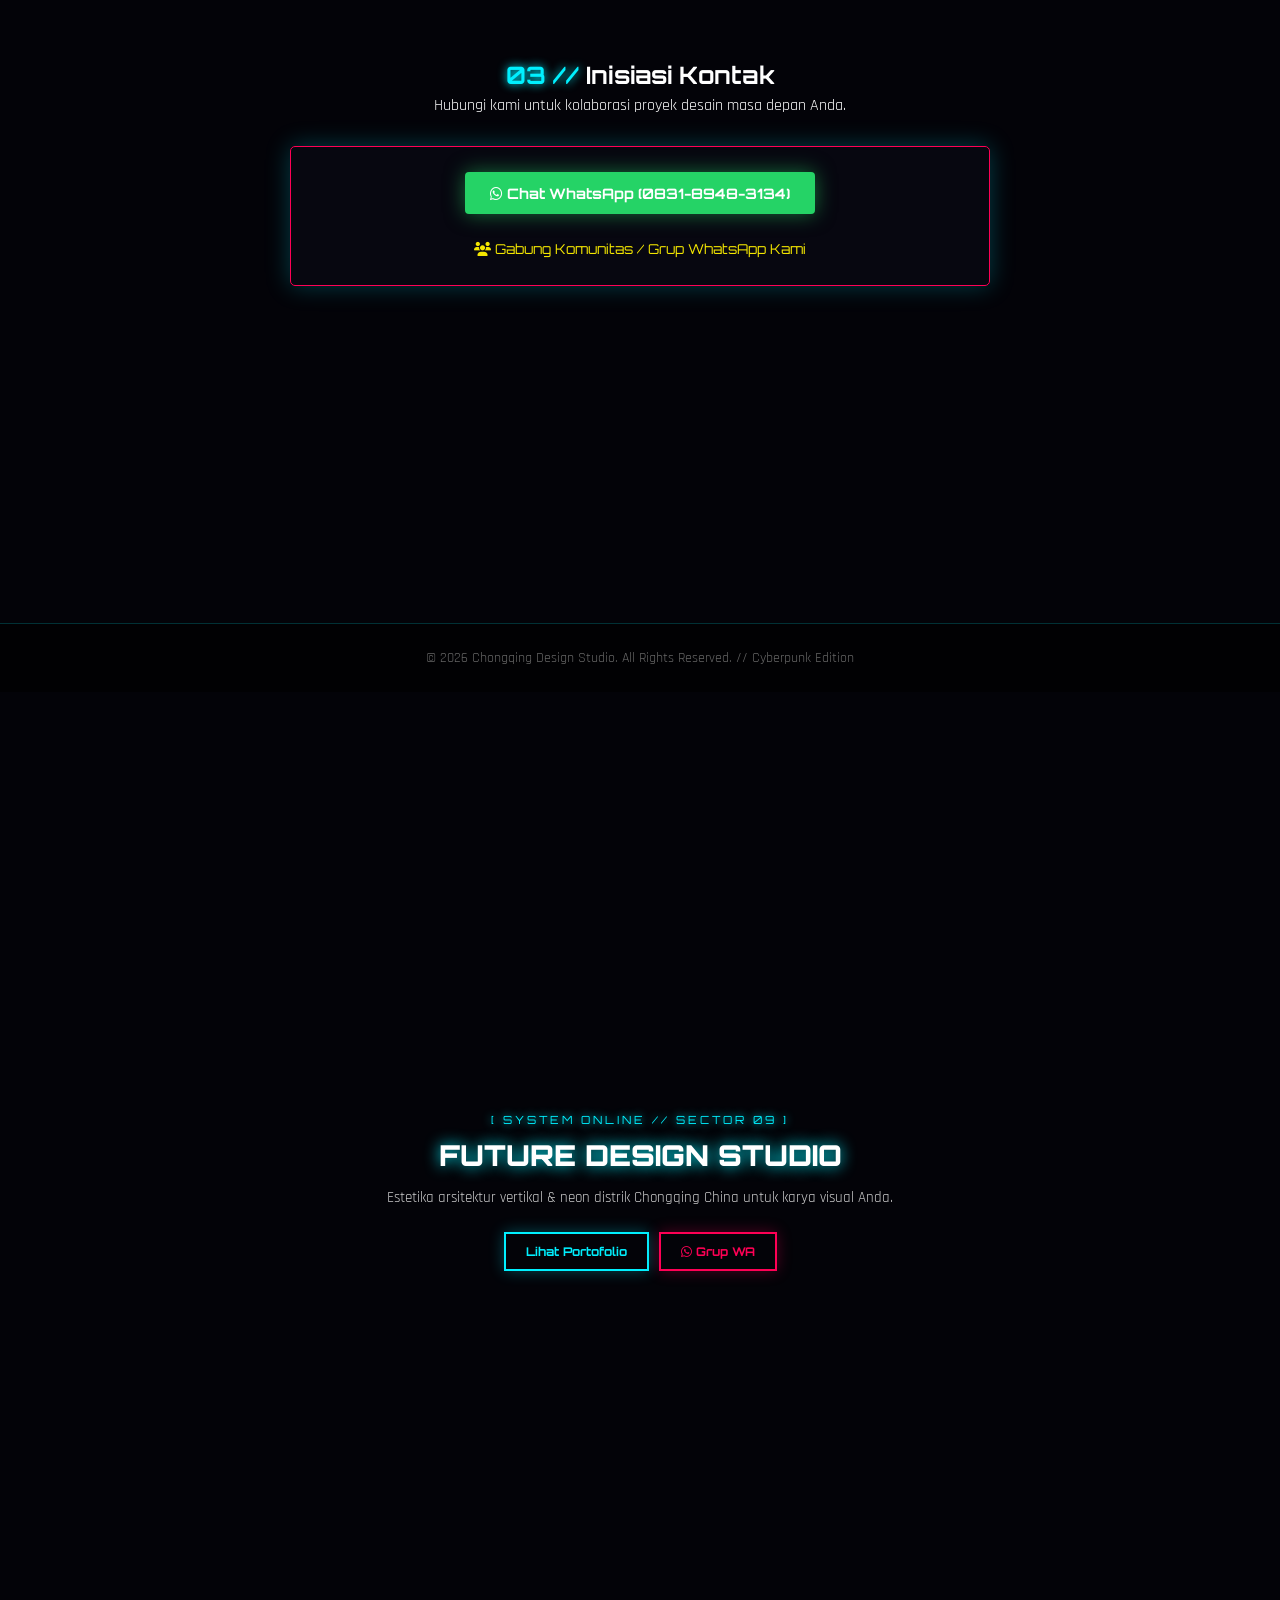
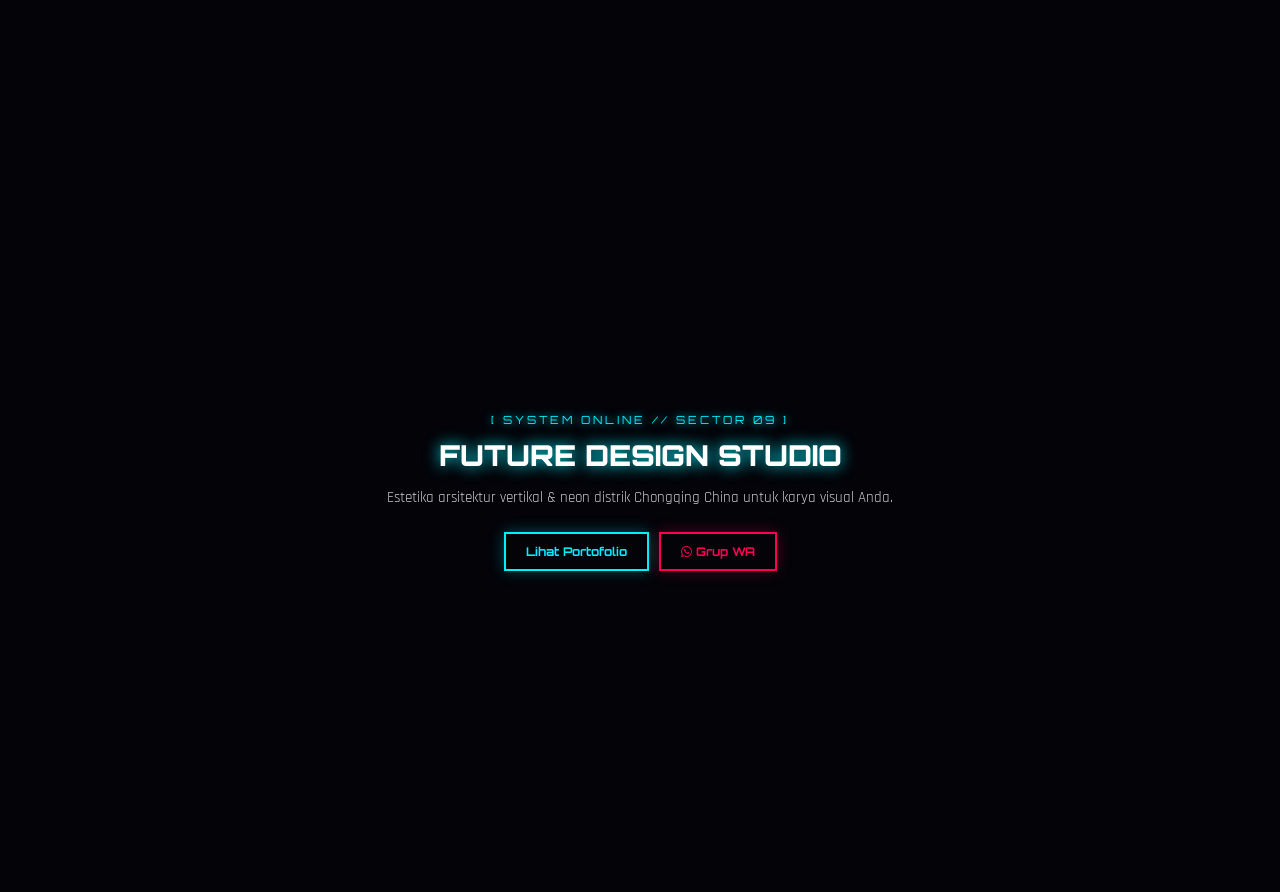
==== commit 4bde7bc4: "Update index.html" ====
--- a/index.html
+++ b/index.html
@@ -228,3 +228,51 @@
     <script src="script.js"></script>
 </body>
 </html>
+
+<!DOCTYPE html>
+<html lang="id">
+<head>
+    <meta charset="UTF-8">
+    <meta name="viewport" content="width=device-width, initial-scale=1.0">
+    <title>Chongqing Design - Cyberpunk Studio</title>
+    <link rel="stylesheet" href="gaya.css">
+    <link href="https://fonts.googleapis.com/css2?family=Orbitron:wght@400;700;900&family=Rajdhani:wght@500;700&display=swap" rel="stylesheet">
+    <link rel="stylesheet" href="https://cdnjs.cloudflare.com/ajax/libs/font-awesome/6.4.0/css/all.min.css">
+</head>
+<body>
+
+    <div class="scanlines"></div>
+    <div class="hologram-grid"></div>
+
+    <header class="cyber-header">
+        <div class="logo-container">
+            <img src="assets/logo.png" alt="Logo" class="logo-img">
+            <span class="logo-text">CHONGQING<span class="highlight">.DESIGN</span></span>
+        </div>
+        <nav class="cyber-nav">
+            <a href="indeks.html" class="nav-btn click-fx active">Beranda</a>
+            <a href="portofolio.html" class="nav-btn click-fx">Portofolio</a>
+            <a href="tentang.html" class="nav-btn click-fx">Tentang</a>
+            <a href="contact.html" class="nav-btn click-fx">Kontak</a>
+        </nav>
+    </header>
+
+    <main class="main-container">
+        <section class="page active-page">
+            <div class="hero-content">
+                <div class="cyber-badge">[ SYSTEM ONLINE // SECTOR 09 ]</div>
+                <h1 class="glitch-title">FUTURE DESIGN STUDIO</h1>
+                <p>Estetika arsitektur vertikal & neon distrik Chongqing China untuk karya visual Anda.</p>
+                <div class="hero-btns">
+                    <a href="portofolio.html" class="cyber-btn click-fx">Lihat Portofolio</a>
+                    <a href="https://chat.whatsapp.com/KTXEj4Gf2yr2Qx97uU7YBW" target="_blank" class="cyber-btn alt click-fx">
+                        <i class="fab fa-whatsapp"></i> Grup WA
+                    </a>
+                </div>
+            </div>
+        </section>
+    </main>
+
+    <script src="script.js"></script>
+</body>
+</html>
--- a/style.css
+++ b/style.css
@@ -416,3 +416,278 @@
     0% { transform: translateY(0); }
     100% { transform: translateY(-8px); }
 }
+
+@import url('https://fonts.googleapis.com/css2?family=Orbitron:wght@400;700;900&family=Rajdhani:wght@500;700&display=swap');
+
+:root {
+    --bg-dark: #030308;
+    --neon-cyan: #00f0ff;
+    --neon-pink: #ff0055;
+    --neon-yellow: #f3e600;
+    --glass: rgba(8, 8, 18, 0.92);
+}
+
+* {
+    margin: 0;
+    padding: 0;
+    box-sizing: border-box;
+}
+
+body {
+    background-color: var(--bg-dark);
+    background-image: linear-gradient(rgba(3, 3, 8, 0.85), rgba(3, 3, 8, 0.95)), 
+                      url('https://images.unsplash.com/photo-1508873696983-2df5c92091c7?auto=format&fit=crop&w=1000&q=80');
+    background-size: cover;
+    background-position: center;
+    background-attachment: fixed;
+    color: #fff;
+    font-family: 'Rajdhani', sans-serif;
+    overflow-x: hidden;
+}
+
+.scanlines {
+    position: fixed;
+    top: 0; left: 0; width: 100%; height: 100%;
+    background: linear-gradient(rgba(18, 16, 16, 0) 50%, rgba(0, 0, 0, 0.3) 50%);
+    background-size: 100% 4px;
+    z-index: 999;
+    pointer-events: none;
+}
+
+/* Header & Navigasi Mobile-Friendly */
+.cyber-header {
+    position: fixed;
+    top: 0; left: 0; width: 100%;
+    display: flex;
+    flex-direction: column;
+    align-items: center;
+    padding: 10px 15px;
+    background: var(--glass);
+    backdrop-filter: blur(10px);
+    border-bottom: 2px solid rgba(0, 240, 255, 0.3);
+    z-index: 100;
+}
+
+.logo-container {
+    display: flex;
+    align-items: center;
+    gap: 10px;
+    margin-bottom: 8px;
+}
+
+.logo-img {
+    width: 32px;
+    height: 32px;
+    border-radius: 50%;
+    border: 2px solid var(--neon-cyan);
+}
+
+.logo-text {
+    font-family: 'Orbitron', sans-serif;
+    font-size: 1rem;
+    font-weight: 900;
+}
+
+.highlight {
+    color: var(--neon-pink);
+}
+
+.cyber-nav {
+    display: flex;
+    gap: 8px;
+    width: 100%;
+    justify-content: center;
+    overflow-x: auto;
+    padding-bottom: 5px;
+}
+
+.nav-btn {
+    background: transparent;
+    border: 1px solid rgba(0, 240, 255, 0.4);
+    color: #aaa;
+    font-family: 'Orbitron', sans-serif;
+    font-size: 0.7rem;
+    padding: 6px 12px;
+    cursor: pointer;
+    transition: 0.3s;
+    border-radius: 3px;
+}
+
+.nav-btn.active, .nav-btn:hover {
+    background: var(--neon-cyan);
+    color: var(--bg-dark);
+    border-color: var(--neon-cyan);
+    font-weight: bold;
+    box-shadow: 0 0 10px var(--neon-cyan);
+}
+
+/* Sistem Halaman (Tab Switching) */
+.main-container {
+    margin-top: 100px;
+    padding: 20px;
+    min-height: calc(100vh - 100px);
+    display: flex;
+    align-items: center;
+    justify-content: center;
+}
+
+.page {
+    display: none;
+    width: 100%;
+    max-width: 900px;
+    animation: fadeIn 0.4s ease-in-out;
+}
+
+.page.active-page {
+    display: flex;
+    flex-direction: column;
+    align-items: center;
+    justify-content: center;
+}
+
+@keyframes fadeIn {
+    from { opacity: 0; transform: translateY(10px); }
+    to { opacity: 1; transform: translateY(0); }
+}
+
+/* Beranda */
+.hero-content {
+    text-align: center;
+}
+.cyber-badge {
+    font-family: 'Orbitron', sans-serif;
+    color: var(--neon-cyan);
+    font-size: 0.7rem;
+    margin-bottom: 10px;
+}
+.glitch-title {
+    font-family: 'Orbitron', sans-serif;
+    font-size: 1.8rem;
+    font-weight: 900;
+    margin-bottom: 15px;
+    color: #fff;
+    text-shadow: 0 0 15px var(--neon-cyan);
+}
+.hero-content p {
+    font-size: 0.95rem;
+    color: #ccc;
+    margin-bottom: 25px;
+    padding: 0 10px;
+}
+.hero-btns {
+    display: flex;
+    gap: 10px;
+    justify-content: center;
+    flex-wrap: wrap;
+}
+.cyber-btn {
+    padding: 10px 20px;
+    background: transparent;
+    border: 2px solid var(--neon-cyan);
+    color: var(--neon-cyan);
+    font-family: 'Orbitron', sans-serif;
+    font-size: 0.75rem;
+    font-weight: bold;
+    text-decoration: none;
+}
+.cyber-btn.alt {
+    border-color: var(--neon-pink);
+    color: var(--neon-pink);
+}
+
+/* Portofolio & Gambar agar Pas */
+.section-title {
+    font-family: 'Orbitron', sans-serif;
+    font-size: 1.5rem;
+    margin-bottom: 5px;
+    text-align: center;
+}
+.section-title span { color: var(--neon-cyan); }
+.section-subtitle {
+    color: #aaa;
+    font-size: 0.85rem;
+    margin-bottom: 25px;
+    text-align: center;
+}
+
+.portfolio-grid {
+    display: grid;
+    grid-template-columns: 1fr;
+    gap: 20px;
+    width: 100%;
+}
+
+.portfolio-card {
+    background: var(--glass);
+    border: 1px solid rgba(0, 240, 255, 0.3);
+    border-radius: 5px;
+    overflow: hidden;
+}
+
+.card-img {
+    width: 100%;
+    height: 180px;
+    background-size: cover;
+    background-position: center;
+    background-color: #111; /* Fallback jika foto belum ada */
+}
+
+.card-info {
+    padding: 15px;
+}
+.card-info h3 {
+    font-family: 'Orbitron', sans-serif;
+    font-size: 1rem;
+    color: var(--neon-cyan);
+    margin-bottom: 5px;
+}
+.card-info p {
+    font-size: 0.85rem;
+    color: #bbb;
+}
+
+/* Tentang & Kontak */
+.about-container, .contact-box {
+    background: var(--glass);
+    padding: 25px;
+    border: 1px solid var(--neon-pink);
+    text-align: center;
+    width: 100%;
+    border-radius: 5px;
+}
+.about-text {
+    font-size: 0.95rem;
+    line-height: 1.6;
+    color: #ddd;
+    margin-top: 15px;
+}
+.wa-main-btn {
+    display: inline-block;
+    padding: 12px 25px;
+    background: #25d366;
+    color: #fff;
+    font-family: 'Orbitron', sans-serif;
+    font-size: 0.9rem;
+    font-weight: bold;
+    text-decoration: none;
+    border-radius: 4px;
+}
+.wa-group-link {
+    color: var(--neon-yellow);
+    text-decoration: none;
+    font-size: 0.85rem;
+    font-family: 'Orbitron', sans-serif;
+}
+
+/* Sembunyikan halaman yang tidak aktif */
+.page {
+    display: none !important;
+}
+
+/* Hanya tampilkan halaman yang memiliki kelas active-page */
+.page.active-page {
+    display: flex !important;
+    flex-direction: column;
+    align-items: center;
+    justify-content: center;
+}
--- a/style.css
+++ b/style.css
@@ -416,3 +416,278 @@
     0% { transform: translateY(0); }
     100% { transform: translateY(-8px); }
 }
+
+@import url('https://fonts.googleapis.com/css2?family=Orbitron:wght@400;700;900&family=Rajdhani:wght@500;700&display=swap');
+
+:root {
+    --bg-dark: #030308;
+    --neon-cyan: #00f0ff;
+    --neon-pink: #ff0055;
+    --neon-yellow: #f3e600;
+    --glass: rgba(8, 8, 18, 0.92);
+}
+
+* {
+    margin: 0;
+    padding: 0;
+    box-sizing: border-box;
+}
+
+body {
+    background-color: var(--bg-dark);
+    background-image: linear-gradient(rgba(3, 3, 8, 0.85), rgba(3, 3, 8, 0.95)), 
+                      url('https://images.unsplash.com/photo-1508873696983-2df5c92091c7?auto=format&fit=crop&w=1000&q=80');
+    background-size: cover;
+    background-position: center;
+    background-attachment: fixed;
+    color: #fff;
+    font-family: 'Rajdhani', sans-serif;
+    overflow-x: hidden;
+}
+
+.scanlines {
+    position: fixed;
+    top: 0; left: 0; width: 100%; height: 100%;
+    background: linear-gradient(rgba(18, 16, 16, 0) 50%, rgba(0, 0, 0, 0.3) 50%);
+    background-size: 100% 4px;
+    z-index: 999;
+    pointer-events: none;
+}
+
+/* Header & Navigasi Mobile-Friendly */
+.cyber-header {
+    position: fixed;
+    top: 0; left: 0; width: 100%;
+    display: flex;
+    flex-direction: column;
+    align-items: center;
+    padding: 10px 15px;
+    background: var(--glass);
+    backdrop-filter: blur(10px);
+    border-bottom: 2px solid rgba(0, 240, 255, 0.3);
+    z-index: 100;
+}
+
+.logo-container {
+    display: flex;
+    align-items: center;
+    gap: 10px;
+    margin-bottom: 8px;
+}
+
+.logo-img {
+    width: 32px;
+    height: 32px;
+    border-radius: 50%;
+    border: 2px solid var(--neon-cyan);
+}
+
+.logo-text {
+    font-family: 'Orbitron', sans-serif;
+    font-size: 1rem;
+    font-weight: 900;
+}
+
+.highlight {
+    color: var(--neon-pink);
+}
+
+.cyber-nav {
+    display: flex;
+    gap: 8px;
+    width: 100%;
+    justify-content: center;
+    overflow-x: auto;
+    padding-bottom: 5px;
+}
+
+.nav-btn {
+    background: transparent;
+    border: 1px solid rgba(0, 240, 255, 0.4);
+    color: #aaa;
+    font-family: 'Orbitron', sans-serif;
+    font-size: 0.7rem;
+    padding: 6px 12px;
+    cursor: pointer;
+    transition: 0.3s;
+    border-radius: 3px;
+}
+
+.nav-btn.active, .nav-btn:hover {
+    background: var(--neon-cyan);
+    color: var(--bg-dark);
+    border-color: var(--neon-cyan);
+    font-weight: bold;
+    box-shadow: 0 0 10px var(--neon-cyan);
+}
+
+/* Sistem Halaman (Tab Switching) */
+.main-container {
+    margin-top: 100px;
+    padding: 20px;
+    min-height: calc(100vh - 100px);
+    display: flex;
+    align-items: center;
+    justify-content: center;
+}
+
+.page {
+    display: none;
+    width: 100%;
+    max-width: 900px;
+    animation: fadeIn 0.4s ease-in-out;
+}
+
+.page.active-page {
+    display: flex;
+    flex-direction: column;
+    align-items: center;
+    justify-content: center;
+}
+
+@keyframes fadeIn {
+    from { opacity: 0; transform: translateY(10px); }
+    to { opacity: 1; transform: translateY(0); }
+}
+
+/* Beranda */
+.hero-content {
+    text-align: center;
+}
+.cyber-badge {
+    font-family: 'Orbitron', sans-serif;
+    color: var(--neon-cyan);
+    font-size: 0.7rem;
+    margin-bottom: 10px;
+}
+.glitch-title {
+    font-family: 'Orbitron', sans-serif;
+    font-size: 1.8rem;
+    font-weight: 900;
+    margin-bottom: 15px;
+    color: #fff;
+    text-shadow: 0 0 15px var(--neon-cyan);
+}
+.hero-content p {
+    font-size: 0.95rem;
+    color: #ccc;
+    margin-bottom: 25px;
+    padding: 0 10px;
+}
+.hero-btns {
+    display: flex;
+    gap: 10px;
+    justify-content: center;
+    flex-wrap: wrap;
+}
+.cyber-btn {
+    padding: 10px 20px;
+    background: transparent;
+    border: 2px solid var(--neon-cyan);
+    color: var(--neon-cyan);
+    font-family: 'Orbitron', sans-serif;
+    font-size: 0.75rem;
+    font-weight: bold;
+    text-decoration: none;
+}
+.cyber-btn.alt {
+    border-color: var(--neon-pink);
+    color: var(--neon-pink);
+}
+
+/* Portofolio & Gambar agar Pas */
+.section-title {
+    font-family: 'Orbitron', sans-serif;
+    font-size: 1.5rem;
+    margin-bottom: 5px;
+    text-align: center;
+}
+.section-title span { color: var(--neon-cyan); }
+.section-subtitle {
+    color: #aaa;
+    font-size: 0.85rem;
+    margin-bottom: 25px;
+    text-align: center;
+}
+
+.portfolio-grid {
+    display: grid;
+    grid-template-columns: 1fr;
+    gap: 20px;
+    width: 100%;
+}
+
+.portfolio-card {
+    background: var(--glass);
+    border: 1px solid rgba(0, 240, 255, 0.3);
+    border-radius: 5px;
+    overflow: hidden;
+}
+
+.card-img {
+    width: 100%;
+    height: 180px;
+    background-size: cover;
+    background-position: center;
+    background-color: #111; /* Fallback jika foto belum ada */
+}
+
+.card-info {
+    padding: 15px;
+}
+.card-info h3 {
+    font-family: 'Orbitron', sans-serif;
+    font-size: 1rem;
+    color: var(--neon-cyan);
+    margin-bottom: 5px;
+}
+.card-info p {
+    font-size: 0.85rem;
+    color: #bbb;
+}
+
+/* Tentang & Kontak */
+.about-container, .contact-box {
+    background: var(--glass);
+    padding: 25px;
+    border: 1px solid var(--neon-pink);
+    text-align: center;
+    width: 100%;
+    border-radius: 5px;
+}
+.about-text {
+    font-size: 0.95rem;
+    line-height: 1.6;
+    color: #ddd;
+    margin-top: 15px;
+}
+.wa-main-btn {
+    display: inline-block;
+    padding: 12px 25px;
+    background: #25d366;
+    color: #fff;
+    font-family: 'Orbitron', sans-serif;
+    font-size: 0.9rem;
+    font-weight: bold;
+    text-decoration: none;
+    border-radius: 4px;
+}
+.wa-group-link {
+    color: var(--neon-yellow);
+    text-decoration: none;
+    font-size: 0.85rem;
+    font-family: 'Orbitron', sans-serif;
+}
+
+/* Sembunyikan halaman yang tidak aktif */
+.page {
+    display: none !important;
+}
+
+/* Hanya tampilkan halaman yang memiliki kelas active-page */
+.page.active-page {
+    display: flex !important;
+    flex-direction: column;
+    align-items: center;
+    justify-content: center;
+}
